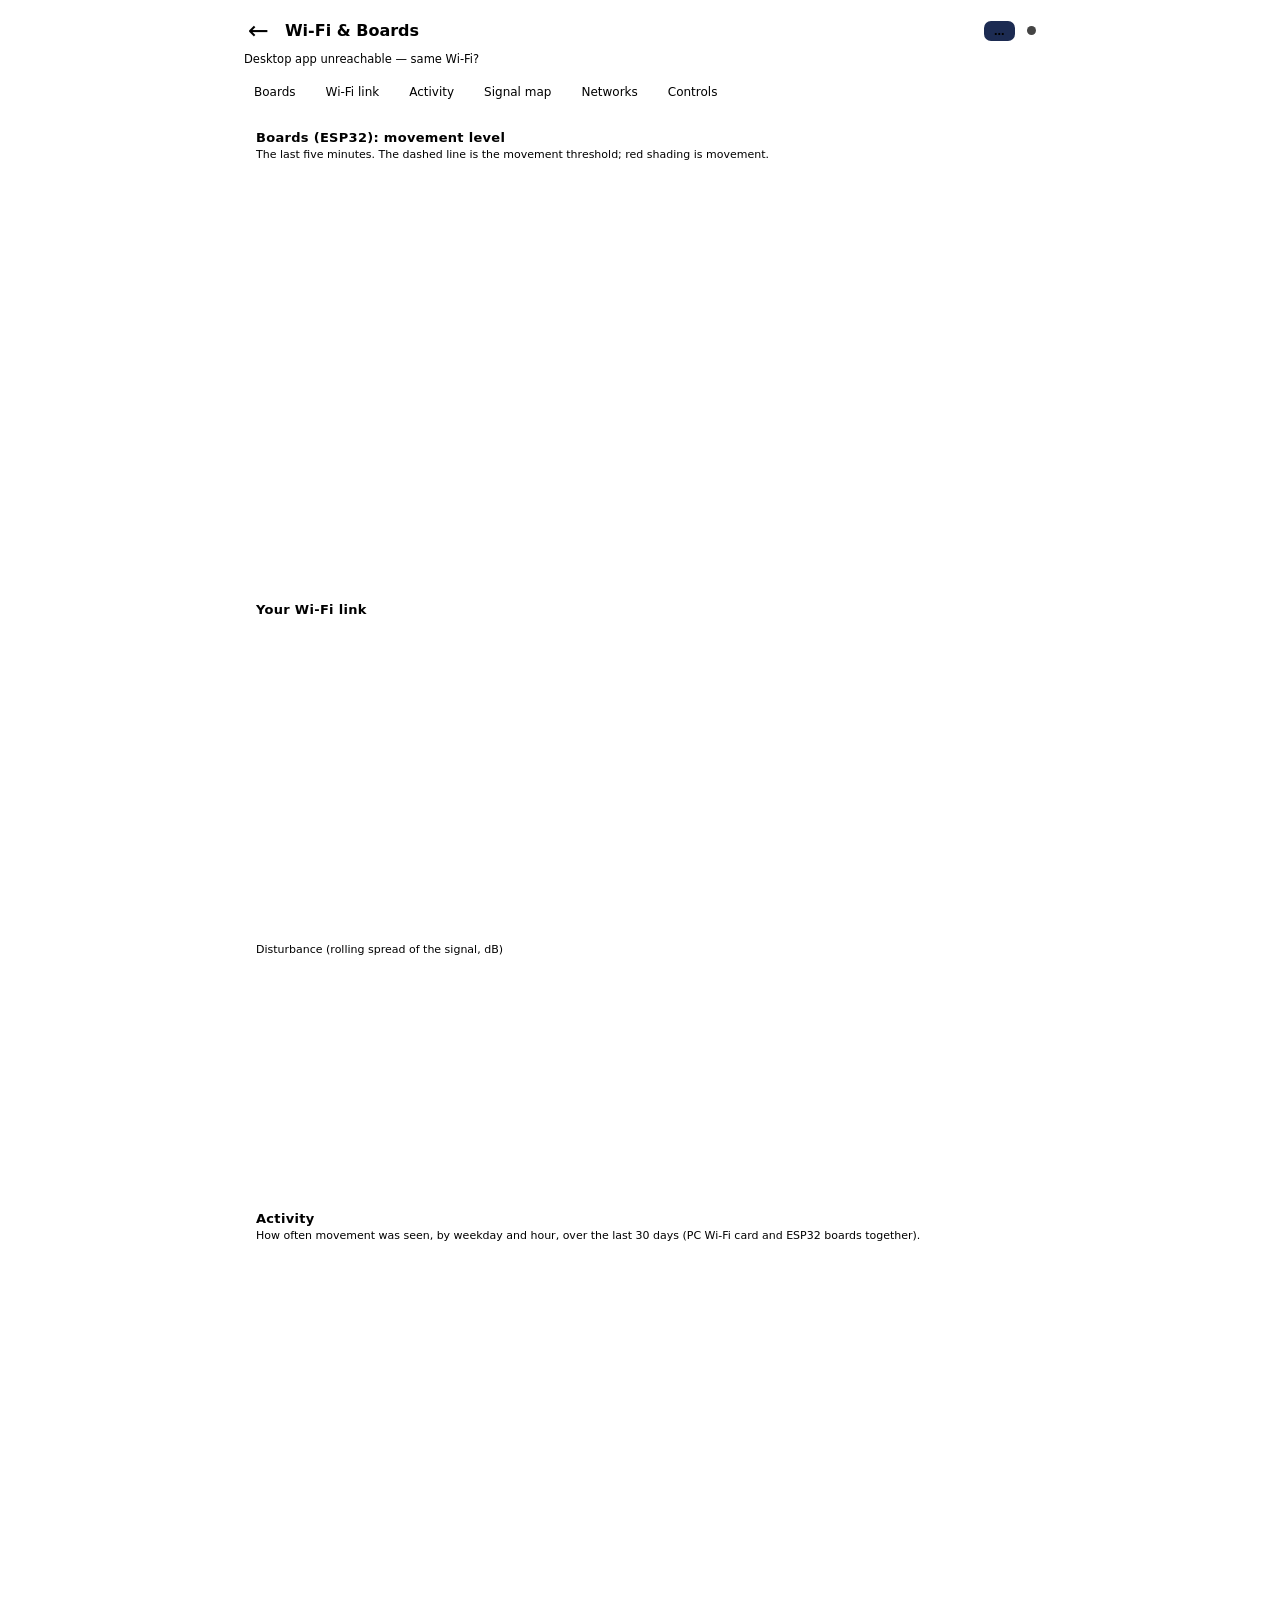
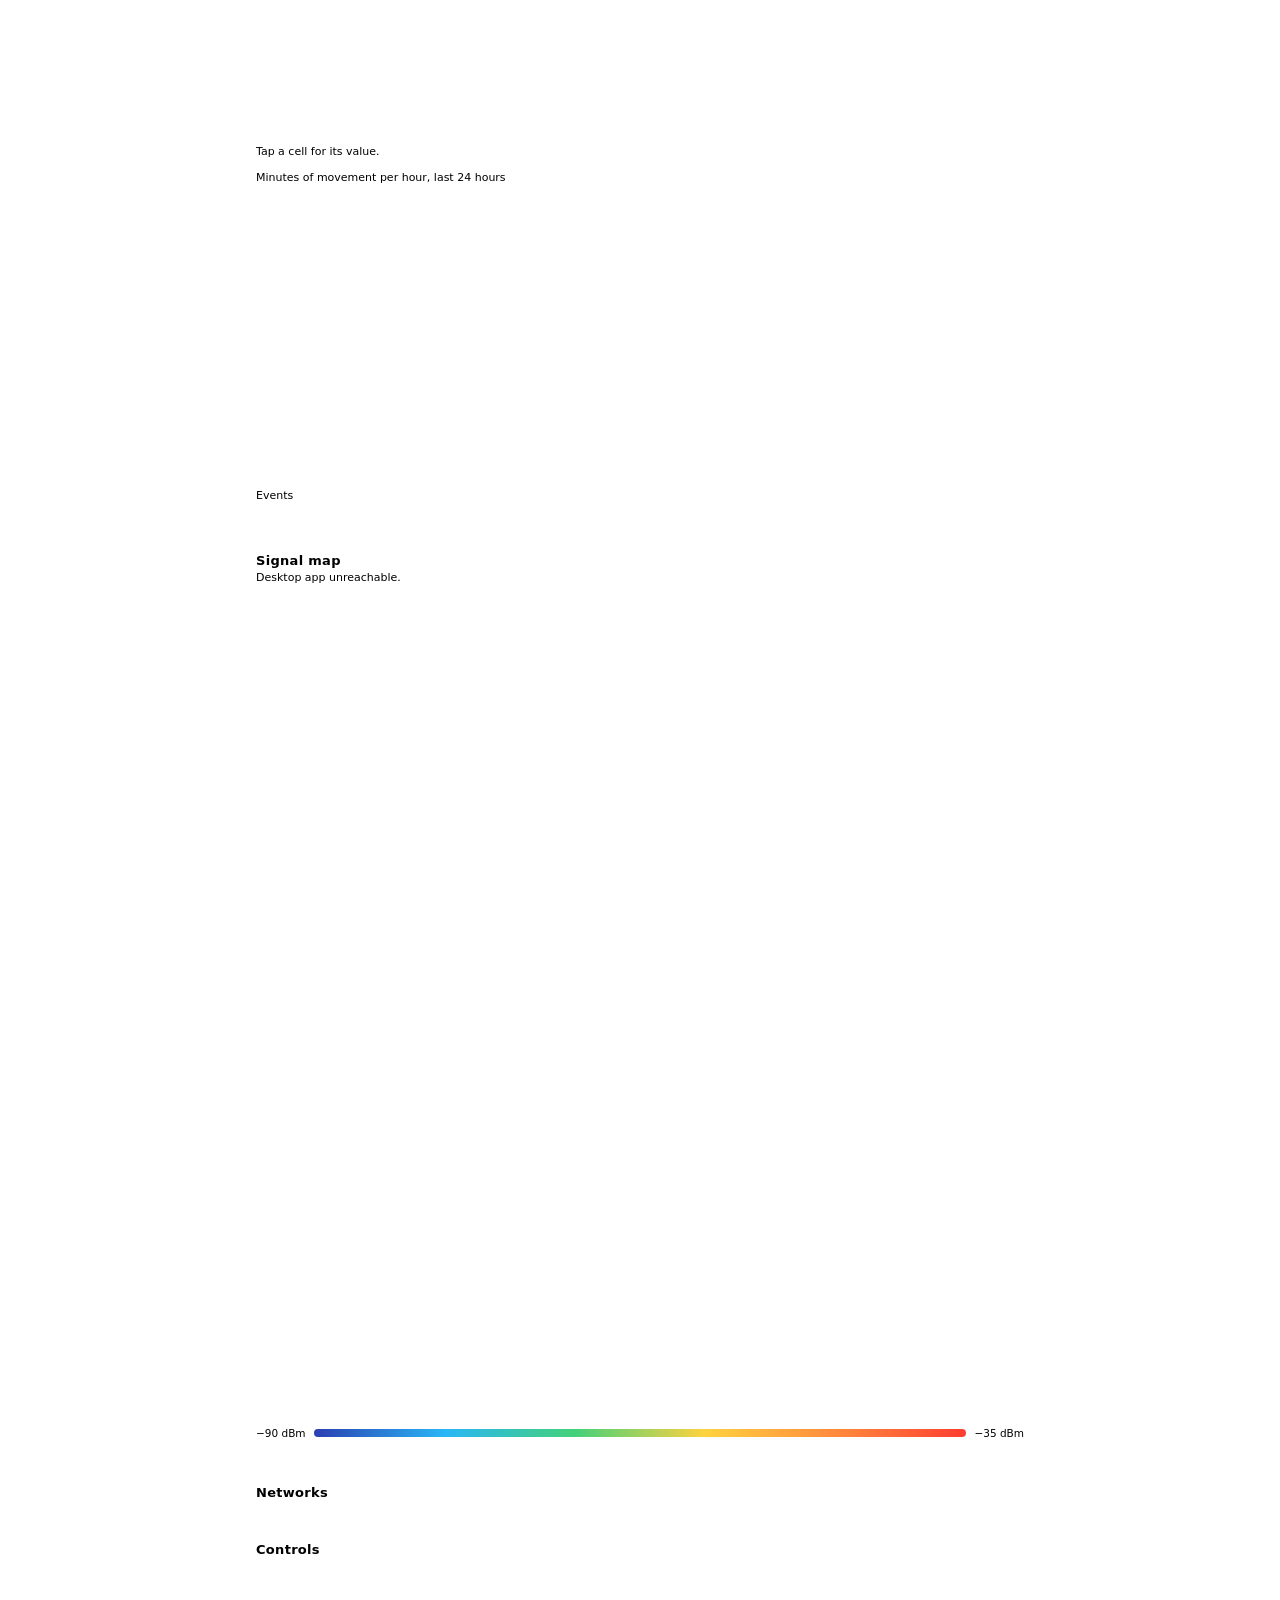
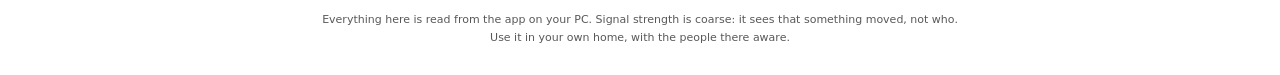
==== web/wifi.html @ 6b2ce536 "walking man" ====
<!DOCTYPE html>
<html lang="en">
<head>
<meta charset="utf-8">
<meta name="viewport" content="width=device-width, initial-scale=1, viewport-fit=cover, maximum-scale=1">
<title>Wi-Fi &amp; Boards</title>
<meta name="theme-color" content="@@BG@@">
<meta name="apple-mobile-web-app-capable" content="yes">
<meta name="apple-mobile-web-app-status-bar-style" content="black-translucent">
<link rel="apple-touch-icon" href="/icon-192.png">
<style>
 :root{--bg:@@BG@@;--panel:@@PANEL@@;--line:@@BORDER@@;--text:@@TEXT@@;--tick:@@TEXT2@@;--acc:#38b8f0;--red:#ff5c4d;--grn:#2fe07a;--amb:#ff9f43;}
 *{box-sizing:border-box;margin:0;padding:0;-webkit-tap-highlight-color:transparent;}
 body{background:var(--bg);color:var(--text);font-family:-apple-system,BlinkMacSystemFont,'Segoe UI',system-ui,sans-serif;
   padding:env(safe-area-inset-top) 12px calc(env(safe-area-inset-bottom) + 28px);min-height:100vh;max-width:820px;margin:0 auto;-webkit-font-smoothing:antialiased;}
 header{display:flex;align-items:center;gap:12px;padding:16px 2px 6px;}
 header a.back{color:var(--tick);text-decoration:none;font-size:25px;line-height:1;padding:2px 4px;}
 header h1{font-size:16px;font-weight:650;flex:1;}
 .chip{font-size:10.5px;font-weight:700;padding:4px 10px;border-radius:7px;letter-spacing:.5px;white-space:nowrap;background:#1c2b52;color:var(--tick);}
 .chip.moving{background:#7a1d12;color:#ffd5cf;}
 .chip.quiet{background:#12482b;color:#c8ffe0;}
 .dot{width:9px;height:9px;border-radius:50%;background:#444;transition:.3s;}
 .dot.live{background:#39ff14;box-shadow:0 0 8px #39ff14;}
 .sub{font-size:11.5px;color:var(--tick);padding:0 2px 10px;line-height:1.5;}
 nav.jump{display:flex;gap:6px;overflow-x:auto;padding:2px 0 12px;position:sticky;top:0;background:var(--bg);z-index:3;}
 nav.jump a{flex:0 0 auto;font-size:12px;color:var(--tick);text-decoration:none;border:1px solid var(--line);border-radius:16px;padding:5px 12px;}
 nav.jump a:active{background:var(--panel);color:var(--text);}
 .card{background:var(--panel);border:1px solid var(--line);border-radius:15px;padding:14px;margin-bottom:12px;scroll-margin-top:44px;}
 .card h2{font-size:13px;font-weight:650;letter-spacing:.3px;margin-bottom:2px;}
 .card .note{font-size:11px;color:var(--tick);line-height:1.5;margin:2px 0 8px;}
 canvas{display:block;width:100%;}
 .row{display:flex;gap:12px;align-items:stretch;}
 .grow{flex:1;min-width:0;}
 .man{flex:0 0 auto;width:84px;display:none;}
 .man.on{display:block;}
 .man canvas{width:84px;height:128px;border:1px solid #24507f;border-radius:4px;background:#0c1d33;}
 .stats{display:flex;gap:14px;flex-wrap:wrap;font-size:11px;color:var(--tick);margin-top:6px;font-variant-numeric:tabular-nums;}
 .stats b{color:var(--text);font-weight:650;}
 .tabs{display:flex;gap:6px;flex-wrap:wrap;margin:6px 0 8px;}
 .tabs button{font:inherit;font-size:12px;border:1px solid var(--line);background:transparent;color:var(--tick);border-radius:14px;padding:5px 12px;}
 .tabs button.on{background:var(--acc);color:#04121f;border-color:var(--acc);font-weight:650;}
 .ev{font-family:'SF Mono',ui-monospace,Consolas,monospace;font-size:11px;line-height:1.55;max-height:230px;overflow:auto;}
 .ev div{display:flex;gap:8px;padding:2px 0;border-bottom:1px solid var(--line);}
 .ev .t{color:var(--tick);flex:0 0 auto;}
 .ev .k{flex:0 0 auto;font-weight:700;}
 .k.MOVEMENT{color:var(--red);} .k.NEWAP,.k.NEW{color:var(--amb);} .k.ROGUE{color:#ff5c8a;} .k.ROAM{color:var(--acc);} .k.ESP32{color:var(--acc);}
 .ap{display:flex;align-items:center;gap:10px;padding:7px 0;border-bottom:1px solid var(--line);font-size:12px;}
 .ap:last-child{border-bottom:0;}
 .ap .nm{flex:1;min-width:0;overflow:hidden;text-overflow:ellipsis;white-space:nowrap;}
 .ap .nm small{display:block;color:var(--tick);font-size:10.5px;}
 .ap .bar{flex:0 0 54px;height:6px;border-radius:3px;background:var(--line);overflow:hidden;}
 .ap .bar i{display:block;height:100%;}
 .ap .db{flex:0 0 46px;text-align:right;font-variant-numeric:tabular-nums;}
 .tag{font-size:9.5px;font-weight:700;padding:1px 6px;border-radius:6px;margin-left:5px;}
 .tag.d{background:#4a2a08;color:var(--amb);} .tag.n{background:#4a1230;color:#ff8fbf;}
 .health{display:flex;align-items:center;gap:14px;margin:6px 0 8px;}
 .health .g{font-size:34px;font-weight:700;line-height:1;}
 .find{font-size:12px;line-height:1.5;padding:6px 10px;border-left:3px solid var(--acc);background:rgba(56,184,240,.07);margin:6px 0;border-radius:0 6px 6px 0;}
 .find.high{border-color:var(--red);} .find.warn{border-color:var(--amb);}
 .sw{display:flex;align-items:center;gap:12px;padding:10px 0;border-bottom:1px solid var(--line);}
 .sw:last-of-type{border-bottom:0;}
 .sw .tx{flex:1;font-size:13px;line-height:1.4;} .sw .tx small{display:block;color:var(--tick);font-size:11px;}
 .sw button{flex:0 0 auto;width:50px;height:28px;border-radius:14px;border:0;background:#2a3550;position:relative;transition:.2s;}
 .sw button::after{content:'';position:absolute;top:3px;left:3px;width:22px;height:22px;border-radius:50%;background:#c9d4ea;transition:.2s;}
 .sw button.on{background:var(--grn);} .sw button.on::after{left:25px;background:#fff;}
 .sw button:disabled{opacity:.4;}
 .msg{font-size:12px;margin-top:8px;min-height:16px;color:var(--amb);}
 .empty{color:var(--tick);text-align:center;padding:26px 14px;font-size:13px;line-height:1.7;}
 .legend{display:flex;align-items:center;gap:8px;font-size:10.5px;color:var(--tick);margin-top:6px;}
 .legend i{flex:1;height:8px;border-radius:4px;background:linear-gradient(90deg,#2a3fb0,#29b6f6,#43d17a,#ffd23f,#ff8a3d,#ff3d2e);}
 footer{text-align:center;color:var(--tick);font-size:11px;margin-top:16px;opacity:.65;line-height:1.6;}
</style>
</head>
<body>
<header><a class="back" href="/">&#8592;</a><h1>Wi-Fi &amp; Boards</h1><span class="chip" id="chip">&hellip;</span><div class="dot" id="dot"></div></header>
<div class="sub" id="sub">Loading&hellip;</div>
<nav class="jump"><a href="#boards">Boards</a><a href="#link">Wi-Fi link</a><a href="#activity">Activity</a><a href="#map">Signal map</a><a href="#nets">Networks</a><a href="#ctl">Controls</a></nav>

<div class="card" id="boards">
 <h2>Boards (ESP32): movement level</h2>
 <div class="note">The last five minutes. The dashed line is the movement threshold; red shading is movement.</div>
 <div class="row"><div class="grow"><canvas id="cBoards" height="150"></canvas>
  <div class="stats" id="bStats"></div></div>
  <div class="man" id="man"><canvas id="cMan" width="84" height="128"></canvas></div></div>
</div>

<div class="card" id="link">
 <h2>Your Wi-Fi link</h2>
 <div class="note" id="linkNote"></div>
 <canvas id="cLink" height="120"></canvas>
 <div class="note" style="margin-top:10px">Disturbance (rolling spread of the signal, dB)</div>
 <canvas id="cDist" height="80"></canvas>
</div>

<div class="card" id="activity">
 <h2>Activity</h2>
 <div class="note">How often movement was seen, by weekday and hour, over the last 30 days (PC Wi-Fi card and ESP32 boards together).</div>
 <canvas id="cHeat" height="190"></canvas>
 <div class="stats" id="heatTip">Tap a cell for its value.</div>
 <div class="note hh" style="margin-top:12px">Minutes of movement per hour, last 24 hours</div>
 <canvas id="cBars" height="110"></canvas>
 <div class="note" style="margin-top:12px">Events</div>
 <div class="ev" id="events"></div>
</div>

<div class="card" id="map">
 <h2>Signal map</h2>
 <div class="note" id="mapNote">From your walk-around survey on the PC.</div>
 <div class="tabs" id="floors"></div>
 <canvas id="cMap" height="320"></canvas>
 <div class="legend"><span>&minus;90 dBm</span><i></i><span>&minus;35 dBm</span></div>
 <div class="stats" id="mapStats"></div>
</div>

<div class="card" id="nets">
 <h2>Networks</h2>
 <div id="health"></div>
 <div id="finds"></div>
 <div id="aps"></div>
</div>

<div class="card" id="ctl">
 <h2>Controls</h2>
 <div class="note" id="ctlNote"></div>
 <div id="sws"></div>
 <div class="msg" id="ctlMsg"></div>
</div>
<footer>Everything here is read from the app on your PC. Signal strength is coarse: it sees that something moved, not who.<br>Use it in your own home, with the people there aware.</footer>

<script>
var $=function(i){return document.getElementById(i);};
function esc(s){return String(s==null?'':s).replace(/&/g,'&amp;').replace(/</g,'&lt;').replace(/>/g,'&gt;');}
var DPR=Math.min(3,window.devicePixelRatio||1);
var st={live:null,man:false,phase:0,first:true};

/* ---------- the walking man: the same body model as the app's desktop version ---------- */
function cloud(phase,w,h){
  var PI=Math.PI,sin=Math.sin,cos=Math.cos;
  var sp=Math.max(0.012,Math.min(0.030,2.3/(h*0.93))),dens=0.030/sp,pts=[];
  function lerp(a,b,t){return a+(b-a)*t;}
  function ring(cx,cy,cz,n1x,n1y,r1,r2,near,off){
    var circ=2*PI*Math.max(r1,r2)*0.8+1e-6,n=Math.max(5,Math.floor(circ/sp));
    for(var k=0;k<n;k++){var th=2*PI*(k+off)/n,c=cos(th),s=sin(th);
      pts.push([cx+r1*c*n1x,cy+r1*c*n1y,cz+r2*s,Math.abs(c),near]);}
  }
  function tube(p0,p1,ra,rb,rzk,z,near){
    var dx=p1[0]-p0[0],dy=p1[1]-p0[1],L=Math.sqrt(dx*dx+dy*dy);if(L<1e-6)return;
    var n1x=dy/L,n1y=-dx/L,m=Math.max(2,Math.floor(L/sp)+1);
    for(var i=0;i<=m;i++){var t=i/m,r=lerp(ra,rb,t);
      ring(lerp(p0[0],p1[0],t),lerp(p0[1],p1[1],t),z,n1x,n1y,r,r*rzk,near,(i%2)*0.5);}
  }
  var hipx=0.0,hipy=0.50;
  function leg(p){
    var a=0.46*sin(p),kf=0.15+0.95*Math.max(0,-sin(p-0.9))*(0.6+0.4*cos(p));
    var k=[hipx+0.245*sin(a),hipy+0.245*cos(a)],b=a-kf;
    var an=[k[0]+0.235*sin(b),k[1]+0.235*cos(b)],tilt=-(0.35*sin(p+0.5));
    var heel=[an[0]-0.02,an[1]+0.01],toe=[an[0]+0.095*cos(tilt),an[1]+0.012-0.095*sin(tilt)];
    return [[hipx,hipy],k,an,heel,toe];
  }
  var parts=[[leg(phase),0.045,1.0],[leg(phase+PI),-0.045,0.0]];
  var low=-1e9;parts.forEach(function(q){low=Math.max(low,q[0][3][1],q[0][4][1]);});
  var lift=0.985-low,torTop=[0.012,0.185+lift],hip=[hipx,hipy+lift];
  var nt=Math.floor(14*dens),i,t;
  for(i=0;i<=nt;i++){t=i/nt;var cy=lerp(torTop[1],hip[1],t),cx=lerp(torTop[0],hip[0],t)+0.012*sin(t*PI);
    var rx=0.050+0.020*Math.exp(-Math.pow((t-0.18)/0.22,2))+0.016*Math.exp(-Math.pow((t-0.95)/0.20,2));
    var rz=0.108-0.030*t+0.010*Math.exp(-Math.pow((t-0.97)/0.15,2));
    ring(cx,cy,0.0,1.0,0.0,rx,rz,0.5,(i%2)*0.5);}
  tube([0.014,torTop[1]+0.005],[0.022,torTop[1]-0.045],0.026,0.024,1.0,0.0,0.5);
  var hc=[0.034,torTop[1]-0.115],nh=Math.floor(10*dens);
  for(i=0;i<=nh;i++){t=-1+2*i/nh;var cy2=hc[1]+t*0.060,rr=0.047*Math.sqrt(Math.max(0,1-t*t))+0.004;
    ring(hc[0]+0.004*t,cy2,0.0,1.0,0.0,rr*1.02,rr*0.95,0.5,(i%2)*0.5);}
  parts.forEach(function(q){var L=q[0],z=q[1],near=q[2];
    var h0=[L[0][0],L[0][1]+lift],k=[L[1][0],L[1][1]+lift],an=[L[2][0],L[2][1]+lift],
        heel=[L[3][0],L[3][1]+lift],toe=[L[4][0],L[4][1]+lift];
    tube(h0,k,0.060,0.042,1.0,z,near);tube(k,an,0.040,0.028,1.0,z,near);tube(heel,toe,0.022,0.018,1.2,z,near);});
  var shd=[0.006,torTop[1]+0.030];
  [[phase+PI,0.125,1.0],[phase,-0.125,0.0]].forEach(function(q){var p=q[0],z=q[1],near=q[2];
    var a=0.58*sin(p),el=[shd[0]+0.165*sin(a),shd[1]+0.165*cos(a)],b=a+0.35+0.35*Math.max(0,sin(p)),
        hd=[el[0]+0.150*sin(b),el[1]+0.150*cos(b)];
    tube(shd,el,0.034,0.026,1.0,z,near);tube(el,hd,0.026,0.018,1.0,z,near);
    ring(hd[0]+0.018*sin(b),hd[1]+0.018*cos(b),z,1.0,0.0,0.020,0.016,near,0);});
  var scale=h*0.93,ox=w*0.57,oy=h*0.03,out=[];
  pts.forEach(function(q){var sd=q[2]>0.02?0.10:(q[2]<-0.02?-0.08:0.0);
    var br=Math.max(0.10,Math.min(1.0,0.20+0.78*Math.pow(q[3],2.4)+sd+(q[4]>=1.0?0.08:(q[4]<=0.0?-0.05:0.0))));
    out.push([ox+q[0]*scale,oy+q[1]*scale,br]);});
  return out;
}
var RAMP=[[0,[12,29,51]],[0.18,[20,52,96]],[0.45,[40,112,190]],[0.72,[120,190,240]],[1,[255,255,255]]];
function ramp(v){v=Math.max(0,Math.min(1,v));for(var i=1;i<RAMP.length;i++){if(v<=RAMP[i][0]){var a=RAMP[i-1],b=RAMP[i],t=(v-a[0])/(b[0]-a[0]);
  return 'rgb('+Math.round(a[1][0]+(b[1][0]-a[1][0])*t)+','+Math.round(a[1][1]+(b[1][1]-a[1][1])*t)+','+Math.round(a[1][2]+(b[1][2]-a[1][2])*t)+')';}}return 'rgb(255,255,255)';}
var manCv=null,manCtx=null,glow=null;
function drawMan(){
  var W=84,H=128;
  if(!manCv){manCv=$('cMan');manCv.width=W*DPR;manCv.height=H*DPR;manCtx=manCv.getContext('2d');
    glow=document.createElement('canvas');glow.width=Math.ceil(W*DPR/3);glow.height=Math.ceil(H*DPR/3);}
  var c=manCtx,pts=cloud(st.phase,W,H);
  c.setTransform(1,0,0,1,0,0);c.globalCompositeOperation='source-over';c.fillStyle='rgb(12,29,51)';c.fillRect(0,0,manCv.width,manCv.height);
  var d=Math.max(1.5,1.35*DPR);
  for(var i=0;i<pts.length;i++){var p=pts[i];c.fillStyle=ramp(p[2]*1.05);c.fillRect(p[0]*DPR-d/2,p[1]*DPR-d/2,d,d);}
  var g=glow.getContext('2d');g.setTransform(1,0,0,1,0,0);g.clearRect(0,0,glow.width,glow.height);g.drawImage(manCv,0,0,glow.width,glow.height);
  c.globalCompositeOperation='lighter';c.globalAlpha=0.55;c.imageSmoothingEnabled=true;c.drawImage(glow,0,0,manCv.width,manCv.height);c.globalAlpha=1;c.globalCompositeOperation='source-over';
}
var lastT=0;
function loop(ts){
  if(st.man){if(ts-lastT>=70){lastT=ts;st.phase=(st.phase+0.42)%(2*Math.PI);drawMan();}}
  requestAnimationFrame(loop);
}
requestAnimationFrame(loop);

/* ---------- charts ---------- */
function prep(cv){var w=cv.clientWidth||300,h=parseInt(cv.getAttribute('data-h')||cv.getAttribute('height'),10)||120;cv.setAttribute('data-h',h);cv.style.height=h+'px';cv.width=Math.round(w*DPR);cv.height=Math.round(h*DPR);
  var c=cv.getContext('2d');c.setTransform(DPR,0,0,DPR,0,0);return {c:c,w:w,h:h};}
function css(n){return getComputedStyle(document.documentElement).getPropertyValue(n).trim();}
function lineChart(cv,o){
  var P=prep(cv),c=P.c,w=P.w,h=P.h,L=34,R=6,T=6,B=18,pw=w-L-R,ph=h-T-B;
  var xmin=o.xmin,xmax=o.xmax,ymin=o.ymin,ymax=o.ymax;
  function X(x){return L+(x-xmin)/(xmax-xmin)*pw;} function Y(y){return T+(1-(y-ymin)/(ymax-ymin))*ph;}
  c.fillStyle='rgba(255,255,255,0.025)';c.fillRect(L,T,pw,ph);
  c.strokeStyle='rgba(255,255,255,0.07)';c.lineWidth=1;c.fillStyle=css('--tick');c.font='10px system-ui,sans-serif';c.textAlign='right';
  for(var k=0;k<=3;k++){var yy=ymin+(ymax-ymin)*k/3,py=Y(yy);c.beginPath();c.moveTo(L,py);c.lineTo(L+pw,py);c.stroke();c.fillText(o.yfmt?o.yfmt(yy):yy.toFixed(0),L-4,py+3);}
  c.textAlign='center';
  for(var m=0;m<=4;m++){var xx=xmin+(xmax-xmin)*m/4;c.fillText(xx===0?'now':(Math.round(xx)+'s'),X(xx),h-5);}
  (o.spans||[]).forEach(function(s){var a=Math.max(xmin,s[0]),b=Math.min(xmax,s[1]);if(b>a){c.fillStyle='rgba(255,61,46,0.20)';c.fillRect(X(a),T,Math.max(1,X(b)-X(a)),ph);}});
  (o.series||[]).forEach(function(se){
    if(!se.pts||se.pts.length<2)return;
    c.beginPath();se.pts.forEach(function(p,i){var px=X(p[0]),py=Y(Math.max(ymin,Math.min(ymax,p[1])));if(i)c.lineTo(px,py);else c.moveTo(px,py);});
    if(se.fill){var l=se.pts[se.pts.length-1],f=se.pts[0];c.lineTo(X(l[0]),T+ph);c.lineTo(X(f[0]),T+ph);c.closePath();c.fillStyle=se.fill;c.fill();
      c.beginPath();se.pts.forEach(function(p,i){var px=X(p[0]),py=Y(Math.max(ymin,Math.min(ymax,p[1])));if(i)c.lineTo(px,py);else c.moveTo(px,py);});}
    c.strokeStyle=se.color;c.lineWidth=se.width||1.4;c.lineJoin='round';c.stroke();});
  if(o.hline!=null&&o.hline>=ymin&&o.hline<=ymax){c.setLineDash([5,4]);c.strokeStyle='rgba(255,92,77,0.85)';c.lineWidth=1;c.beginPath();c.moveTo(L,Y(o.hline));c.lineTo(L+pw,Y(o.hline));c.stroke();c.setLineDash([]);
    c.fillStyle='#ff6b5a';c.textAlign='left';c.fillText('movement threshold',L+4,Y(o.hline)-3);}
  if(o.empty){c.fillStyle=css('--tick');c.textAlign='center';c.font='12px system-ui,sans-serif';c.fillText(o.empty,L+pw/2,T+ph/2);}
}

/* ---------- live ---------- */
function renderLive(d){
  var chip=$('chip');chip.textContent=d.chip||'';chip.className='chip '+(d.tone||'');
  var lk=d.link;
  if(lk)$('sub').textContent=(lk.ssid||'(hidden)')+'  ·  '+Number(lk.dbm).toFixed(1)+' dBm ('+lk.pct+'%)  ·  ch '+(lk.channel||'?')+' '+(lk.band||'');
  else if(d.csi&&d.csi.live)$('sub').textContent='This PC has no Wi-Fi link, but the ESP32 boards are being watched.';
  else $('sub').textContent=(d.errors&&d.errors.length)?d.errors.join(' | ').slice(0,300):(d.running?'No Wi-Fi link on this PC.':'The Wi-Fi watcher is not running on the PC.');
  var ch=d.csi_hist||[],ths=ch.filter(function(p){return p[2]!=null;}),th=ths.length?ths[ths.length-1][2]:null,mx=0;
  ch.forEach(function(p){mx=Math.max(mx,p[1]);});
  var top=Math.max(mx*1.2,th!=null?th*1.3:0,0.001);
  var spans=[];var s0=null;ch.forEach(function(p){if(p[3]&&s0===null)s0=p[0];else if(!p[3]&&s0!==null){spans.push([s0,p[0]]);s0=null;}});if(s0!==null)spans.push([s0,0]);
  lineChart($('cBoards'),{xmin:-300,xmax:0,ymin:0,ymax:top,spans:spans,hline:th,yfmt:function(v){return v.toFixed(2);},
    series:[{pts:ch.map(function(p){return [p[0],p[1]];}),color:'#7fd4ff',fill:'rgba(56,184,240,0.18)'}],
    empty:ch.length<2?(d.csi&&d.csi.wanted?'waiting for the boards…':'no boards connected — pick one in the CSI tab on the PC'):''});
  var cs=d.csi||{};
  $('bStats').innerHTML='<span><b>'+(cs.live?Math.round(cs.rate||0):0)+'</b> packets/s</span>'+(cs.rssi!=null?'<span>RSSI <b>'+Math.round(cs.rssi)+'</b> dBm</span>':'')
    +'<span>'+esc(cs.status||'')+'</span>';
  st.man=!!(cs.moving);$('man').classList.toggle('on',st.man);
  $('linkNote').textContent=lk?'Real signal in dBm, last five minutes.':'No Wi-Fi link on this PC right now.';
  var lh=d.link_hist||[],lo=-90,hi=-30;lh.forEach(function(p){lo=Math.min(lo,p[1]-4);hi=Math.max(hi,p[1]+4);});
  lineChart($('cLink'),{xmin:-300,xmax:0,ymin:lo,ymax:hi,spans:d.moves,series:[{pts:lh,color:'#e8f6ff',fill:'rgba(56,184,240,0.12)'}],
    empty:lh.length<2?'no signal samples':''});
  var sd=d.stds||[],sm=2;sd.forEach(function(p){sm=Math.max(sm,p[1]*1.2);});if(d.thr)sm=Math.max(sm,d.thr*1.3);
  lineChart($('cDist'),{xmin:-300,xmax:0,ymin:0,ymax:sm,spans:d.moves,hline:d.thr,yfmt:function(v){return v.toFixed(1);},
    series:[{pts:sd,color:'#ffb84d',fill:'rgba(255,154,30,0.22)'}],empty:sd.length<2?'learning the quiet level…':''});
  renderNets(d);renderCtl(d);
}

/* ---------- networks ---------- */
function renderNets(d){
  var hh='';
  if(d.health){var g=d.health.grade||'';var col=d.health.score>=80?'#2fe07a':d.health.score>=60?'#ffd23f':'#ff5c4d';
    hh='<div class="health"><div class="g" style="color:'+col+'">'+esc(g)+'</div><div><b>'+Math.round(d.health.score)+'</b> / 100 Wi-Fi health<div class="note">'
      +(d.health.factors||[]).map(function(f){return esc(f[0])+' '+Math.round(f[1])+'/'+Math.round(f[2]);}).join(' · ')+'</div></div></div>';}
  $('health').innerHTML=hh;
  var fh='';(d.findings||[]).forEach(function(f){fh+='<div class="find '+esc(f.sev)+'">'+esc(f.text)+'</div>';});
  (d.advice||[]).forEach(function(a){fh+='<div class="find">'+esc(typeof a==='string'?a:(a.text||JSON.stringify(a)))+'</div>';});
  $('finds').innerHTML=fh;
  var ah='';(d.aps||[]).forEach(function(a){
    var pct=Math.max(0,Math.min(100,(a.dbm+100)*2)),col=a.dbm>=-60?'#2fe07a':a.dbm>=-72?'#ffd23f':'#ff8a3d';
    ah+='<div class="ap"><div class="nm">'+esc(a.ssid)+(a.disturbed?'<span class="tag d">DISTURBED</span>':'')+(a.new?'<span class="tag n">NEW</span>':'')
      +'<small>ch '+esc(a.channel==null?'?':a.channel)+' · '+esc(a.band)+(a.maker?' · '+esc(a.maker):'')+(a.auth?' · '+esc(a.auth):'')+'</small></div>'
      +'<div class="bar"><i style="width:'+pct+'%;background:'+col+'"></i></div><div class="db">'+Math.round(a.dbm)+'</div></div>';});
  $('aps').innerHTML=ah||'<div class="empty">No access points listed yet.</div>';
}

/* ---------- controls ---------- */
var SW=[['away','Away mode','Alert me when the boards or the Wi-Fi see movement while I am not at the PC.'],
        ['auto_away_min','Away when the PC is idle 10 minutes','Switches away mode on by itself.'],
        ['background','Keep watching when the Wi-Fi window is closed','The watcher runs in the app in the background.'],
        ['csi_bg','Keep watching with the ESP32 boards','Movement near the boards counts for alerts and the history. Needs a receiver chosen in the CSI tab on the PC.']];
var lastCtl='';
function renderCtl(d){
  var p=d.prefs||{};
  var key=JSON.stringify([p,d.can_disarm,d.local,d.away,d.at_pc]);if(key===lastCtl)return;lastCtl=key;
  $('ctlNote').textContent=(d.away?'Away mode is counting right now. ':(p.away?'Away mode is on, but you are at the PC, so it is not counting. ':''))
    +(d.can_disarm?'':'From this device you can switch things on, but not off (the dashboard has no login, so only the PC can).');
  var h='';SW.forEach(function(s){var on=!!(s[0]==='auto_away_min'?(p[s[0]]>0):p[s[0]]);
    var dis=(!d.can_disarm&&on);
    h+='<div class="sw"><div class="tx">'+esc(s[1])+'<small>'+esc(s[2])+'</small></div><button class="'+(on?'on':'')+'" data-k="'+s[0]+'" '+(dis?'disabled':'')+' aria-label="'+esc(s[1])+'"></button></div>';});
  if(d.local){var wc=!!p.web_control;h+='<div class="sw"><div class="tx">Allow switching off from other devices<small>Off by default. Anyone on your Wi-Fi who opens this page could then silence the alarm. Only the PC can change this.</small></div><button class="'+(wc?'on':'')+'" data-k="web_control" aria-label="Allow switching off from other devices"></button></div>';}
  $('sws').innerHTML=h;
}
$('sws').addEventListener('click',function(e){
  var b=e.target.closest('button');if(!b||b.disabled)return;var k=b.getAttribute('data-k'),v=!b.classList.contains('on');
  b.disabled=true;$('ctlMsg').textContent='';
  fetch('/api/wifi/set',{method:'POST',headers:{'Content-Type':'application/json'},body:JSON.stringify({key:k,value:v})})
   .then(function(r){return r.json();}).then(function(j){$('ctlMsg').textContent=j.ok?'':(j.error||'Could not change that.');lastCtl='';refresh();})
   .catch(function(){$('ctlMsg').textContent='Desktop app unreachable.';b.disabled=false;});
});

/* ---------- activity ---------- */
var heatData=null;
function heatCol(v){if(v==null)return 'rgba(255,255,255,0.04)';var t=Math.max(0,Math.min(1,v/Math.max(20,heatData.max)));
  var S=[[0,[20,40,90]],[0.35,[40,120,200]],[0.65,[255,210,63]],[1,[255,61,46]]];
  for(var i=1;i<S.length;i++){if(t<=S[i][0]){var a=S[i-1],b=S[i],u=(t-a[0])/(b[0]-a[0]);return 'rgb('+Math.round(a[1][0]+(b[1][0]-a[1][0])*u)+','+Math.round(a[1][1]+(b[1][1]-a[1][1])*u)+','+Math.round(a[1][2]+(b[1][2]-a[1][2])*u)+')';}}return 'rgb(255,61,46)';}
function renderActivity(a){
  var hide=!a.ok;['cHeat','cBars','heatTip'].forEach(function(i){$(i).style.display=hide?'none':'';});
  document.querySelectorAll('#activity .hh').forEach(function(e){e.style.display=hide?'none':'';});
  if(!a.ok){$('events').innerHTML='<div class="empty">'+esc(a.error||'No history')+'</div>';return;}
  var mx=0;a.grid.forEach(function(r){r.forEach(function(v){if(v!=null)mx=Math.max(mx,v);});});heatData={a:a,max:mx};
  var P=prep($('cHeat')),c=P.c,w=P.w,h=P.h,L=30,T=4,B=16,cw=(w-L-4)/24,ch=(h-T-B)/7;
  heatData.geo={L:L,T:T,cw:cw,ch:ch};
  var any=false;
  for(var d=0;d<7;d++){c.fillStyle=css('--tick');c.font='10px system-ui,sans-serif';c.textAlign='right';c.fillText(a.days[d],L-4,T+d*ch+ch/2+3);
    for(var hr=0;hr<24;hr++){var v=a.grid[d][hr];if(v!=null)any=true;c.fillStyle=heatCol(v);c.fillRect(L+hr*cw+0.5,T+d*ch+0.5,cw-1,ch-1);}}
  c.fillStyle=css('--tick');c.textAlign='center';for(var q=0;q<24;q+=3)c.fillText(('0'+q).slice(-2),L+q*cw+cw/2,h-3);
  if(!any){c.fillStyle=css('--text');c.font='12px system-ui,sans-serif';c.fillText('No history yet — it fills in while the app runs',L+(w-L)/2,T+(h-T-B)/2);}
  var P2=prep($('cBars')),c2=P2.c,w2=P2.w,h2=P2.h,bw=(w2-30)/24,mm=2;a.last24.forEach(function(x){mm=Math.max(mm,x.minutes*1.2);});
  a.last24.forEach(function(x,i){var bh=x.n?Math.max(1,x.minutes/mm*(h2-22)):2;c2.fillStyle=x.n?heatCol(x.minutes/mm*Math.max(20,mx)):'rgba(255,255,255,0.10)';
    c2.fillRect(28+i*bw+1,h2-16-bh,bw-2,bh);});
  c2.fillStyle=css('--tick');c2.font='10px system-ui,sans-serif';c2.textAlign='center';a.last24.forEach(function(x,i){if(i%4===0)c2.fillText(x.hour,28+i*bw+bw/2,h2-3);});
  c2.textAlign='right';c2.fillText(Math.round(mm)+'m',24,10);
  $('events').innerHTML=(a.events||[]).map(function(e){return '<div><span class="t">'+esc(e.when.slice(5))+'</span><span class="k '+esc(e.kind.replace(' ',''))+'">'+esc(e.kind)+'</span><span>'+esc(e.detail)+'</span></div>';}).join('')||'<div class="empty">No events yet.</div>';
}
$('cHeat').addEventListener('click',function(e){if(!heatData)return;var r=this.getBoundingClientRect(),g=heatData.geo,x=e.clientX-r.left,y=e.clientY-r.top;
  var hr=Math.floor((x-g.L)/g.cw),d=Math.floor((y-g.T)/g.ch);if(hr<0||hr>23||d<0||d>6)return;var v=heatData.a.grid[d][hr];
  $('heatTip').innerHTML='<span><b>'+heatData.a.days[d]+' '+('0'+hr).slice(-2)+':00</b></span><span>'+(v==null?'nothing recorded':'movement <b>'+v.toFixed(1)+'%</b> of the time')+'</span><span>'+(heatData.a.counts[d][hr]||0)+' min recorded</span>';});

/* ---------- signal map ---------- */
var MAPST={floor:null,data:null,img:null,imgFloor:null};
var MSTOPS=[[-90,[42,63,176]],[-75,[41,182,246]],[-62,[67,209,122]],[-52,[255,210,63]],[-44,[255,138,61]],[-35,[255,61,46]]];
function mcol(v){v=Math.max(-90,Math.min(-35,v));for(var i=1;i<MSTOPS.length;i++){if(v<=MSTOPS[i][0]){var a=MSTOPS[i-1],b=MSTOPS[i],t=(v-a[0])/(b[0]-a[0]);
  return [Math.round(a[1][0]+(b[1][0]-a[1][0])*t),Math.round(a[1][1]+(b[1][1]-a[1][1])*t),Math.round(a[1][2]+(b[1][2]-a[1][2])*t)];}}return [255,61,46];}
function loadMap(floor){
  fetch('/api/wifi/map'+(floor!=null?'?floor='+floor:''),{cache:'no-store'}).then(function(r){return r.json();}).then(function(m){
    MAPST.data=m;MAPST.floor=m.floor;
    if(m.ok&&m.image&&MAPST.imgFloor!==m.floor){MAPST.img=null;var im=new Image();im.onload=function(){MAPST.img=im;MAPST.imgFloor=m.floor;drawMap();};im.src='/api/wifi/plan?floor='+m.floor+'&t='+Date.now();}
    else drawMap();
  }).catch(function(){$('mapNote').textContent='Desktop app unreachable.';});
}
function drawMap(){
  var m=MAPST.data;if(!m)return;
  if(!m.ok){$('mapNote').textContent=m.error||'No survey yet.';return;}
  $('floors').innerHTML=m.floors.map(function(f){return '<button data-f="'+f.id+'" class="'+(f.id===m.floor?'on':'')+'">'+esc(f.name)+' ('+f.n+')</button>';}).join('');
  var cv=$('cMap'),w=cv.clientWidth||300,h=Math.round(w*m.h/m.w);h=Math.max(120,Math.min(h,900));cv.setAttribute('height',h);
  var P=prep(cv),c=P.c,sx=w/m.w,sy=h/m.h,paper=!!(m.image&&MAPST.img);
  c.fillStyle=paper?'#ffffff':'rgba(255,255,255,0.03)';c.fillRect(0,0,w,h);
  if(m.field){var f=m.field,oc=document.createElement('canvas');oc.width=f.nx;oc.height=f.ny;var ox=oc.getContext('2d'),id=ox.createImageData(f.nx,f.ny);
    for(var r=0;r<f.ny;r++){for(var q=0;q<f.nx;q++){var col=mcol(f.v[r][q]),cov=f.c[r][q],al=paper?cov*0.62:Math.pow(Math.min(1,cov*1.6),0.8),o=((f.ny-1-r)*f.nx+q)*4;
      id.data[o]=col[0];id.data[o+1]=col[1];id.data[o+2]=col[2];id.data[o+3]=Math.round(al*255);}}
    ox.putImageData(id,0,0);c.imageSmoothingEnabled=true;c.drawImage(oc,0,0,w,h);
    if(m.dead&&m.dead.mask){var dm=m.dead.mask,cw=w/f.nx,chh=h/f.ny;c.fillStyle='rgba(255,92,138,0.30)';
      for(var rr=0;rr<f.ny;rr++)for(var qq=0;qq<f.nx;qq++)if(dm[rr][qq])c.fillRect(qq*cw,(f.ny-1-rr)*chh,cw+0.5,chh+0.5);}}
  if(paper){c.globalCompositeOperation='multiply';c.drawImage(MAPST.img,0,0,w,h);c.globalCompositeOperation='source-over';}
  (m.samples||[]).forEach(function(s){var col=mcol(s.v);c.beginPath();c.arc(s.x*sx,h-s.y*sy,4,0,6.3);c.fillStyle='rgb('+col+')';c.fill();c.lineWidth=1.3;c.strokeStyle=paper?'#111':'#fff';c.stroke();});
  if(m.router){var rx=m.router[0]*sx,ry=h-m.router[1]*sy;c.beginPath();c.moveTo(rx,ry-8);c.lineTo(rx+7,ry+6);c.lineTo(rx-7,ry+6);c.closePath();c.fillStyle='#38b8f0';c.fill();c.strokeStyle='#fff';c.lineWidth=1.2;c.stroke();}
  if(m.dead&&m.dead.suggest){var gx=m.dead.suggest[0]*sx,gy=h-m.dead.suggest[1]*sy;c.fillStyle='#ffd23f';c.strokeStyle='#000';c.lineWidth=1;c.font='bold 16px system-ui';c.textAlign='center';c.strokeText('★',gx,gy+5);c.fillText('★',gx,gy+5);}
  $('mapNote').textContent=(m.samples.length?m.samples.length+' samples on this floor. ':'No samples on this floor yet — walk around with the PC and press "Sample here" in the Signal map tab. ')+(m.field?'':'(Needs three samples to draw the map.)');
  $('mapStats').innerHTML=(m.router?'<span>▲ router</span>':'')+(m.dead&&m.dead.regions.length?'<span>pink = weaker than −75 dBm ('+m.dead.regions.length+' area'+(m.dead.regions.length>1?'s':'')+')</span>':'')+(m.dead&&m.dead.suggest?'<span>★ a spot for an extra node</span>':'');
}
$('floors').addEventListener('click',function(e){var b=e.target.closest('button');if(b)loadMap(parseInt(b.getAttribute('data-f'),10));});

/* ---------- polling ---------- */
var busy=false;
function refresh(){
  if(busy)return;busy=true;
  fetch('/api/wifi/web'+(st.first?'?start=1':''),{cache:'no-store'}).then(function(r){return r.json();}).then(function(d){
    st.first=false;$('dot').classList.add('live');
    if(!d.ok){$('sub').textContent=d.error||'Unavailable';$('chip').textContent='UNAVAILABLE';return;}
    st.live=d;renderLive(d);
  }).catch(function(){$('sub').textContent='Desktop app unreachable — same Wi‑Fi?';$('dot').classList.remove('live');}).finally(function(){busy=false;});
}
function slow(){fetch('/api/wifi/activity',{cache:'no-store'}).then(function(r){return r.json();}).then(renderActivity).catch(function(){});loadMap(MAPST.floor);}
refresh();slow();setInterval(refresh,2000);setInterval(slow,60000);
window.addEventListener('resize',function(){if(st.live)renderLive(st.live);if(heatData)renderActivity(heatData.a);drawMap();});
document.addEventListener('visibilitychange',function(){if(!document.hidden){refresh();slow();}});
</script>
</body>
</html>
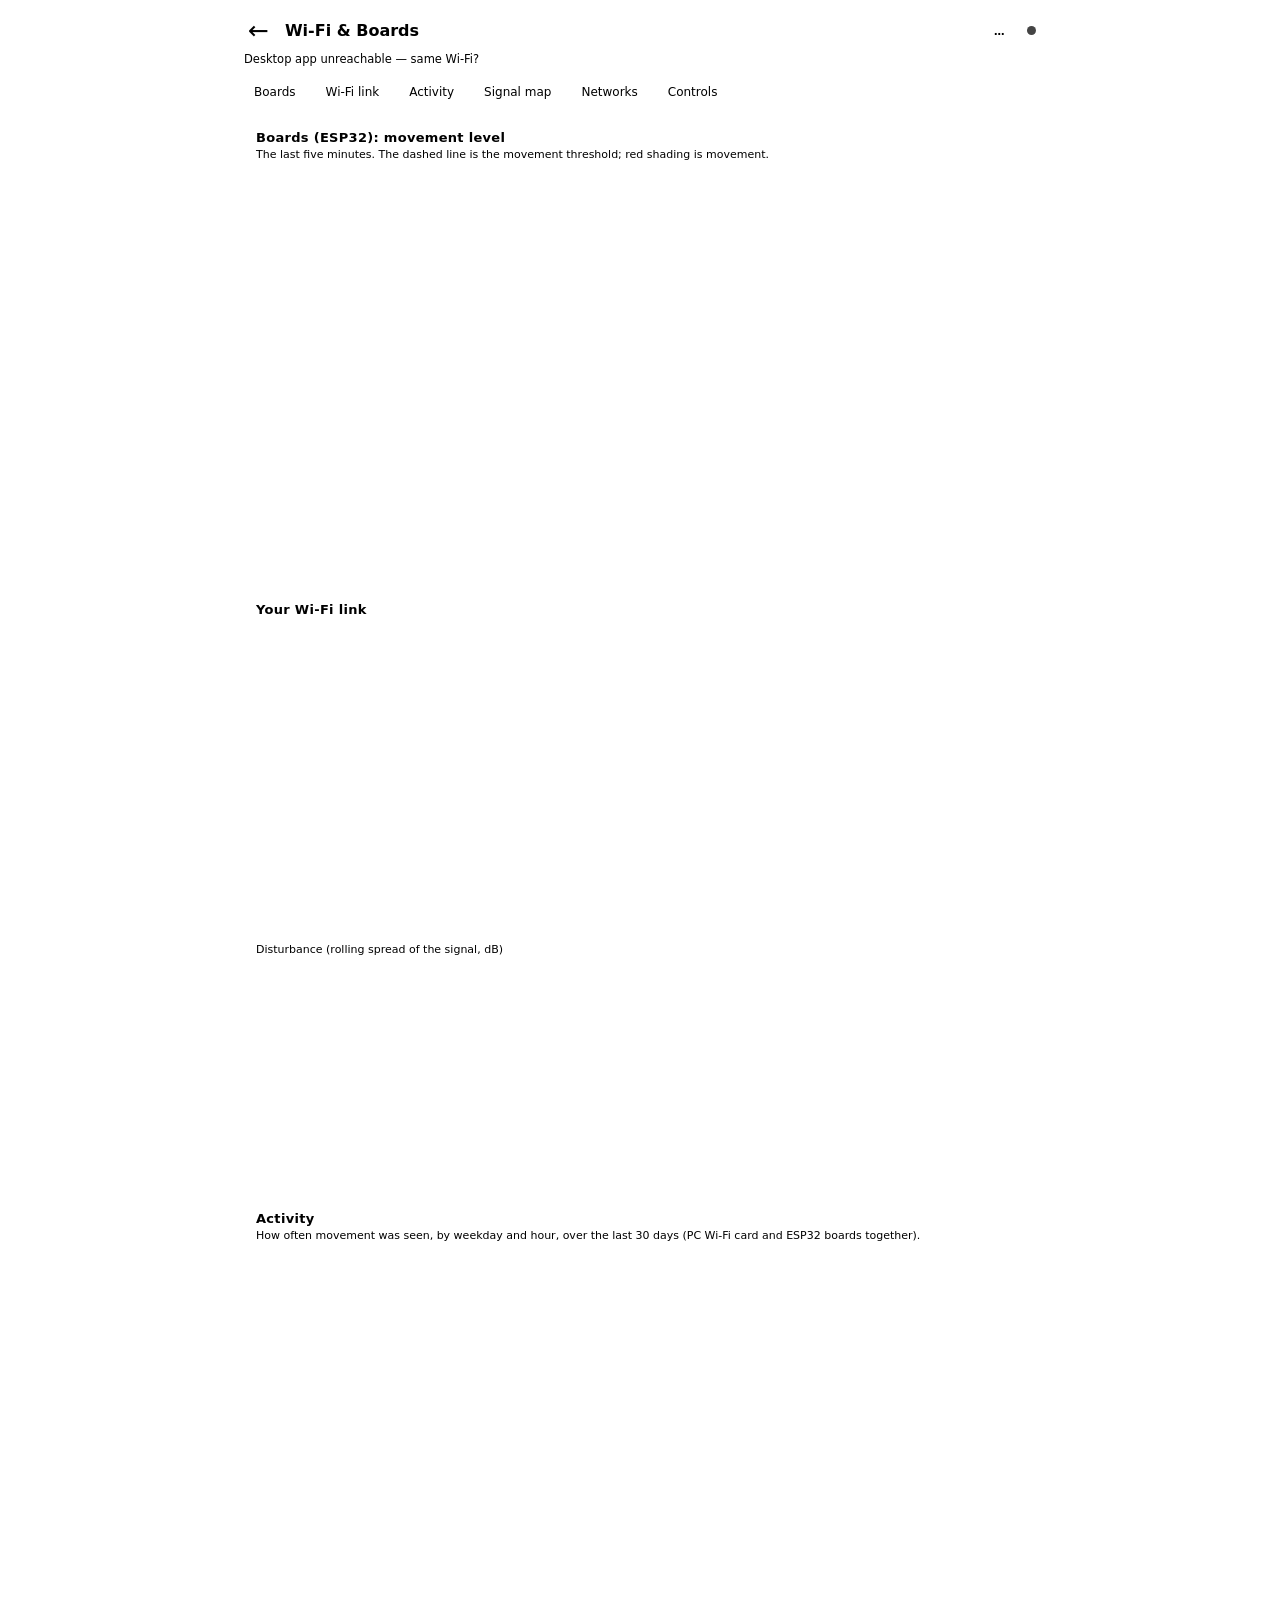
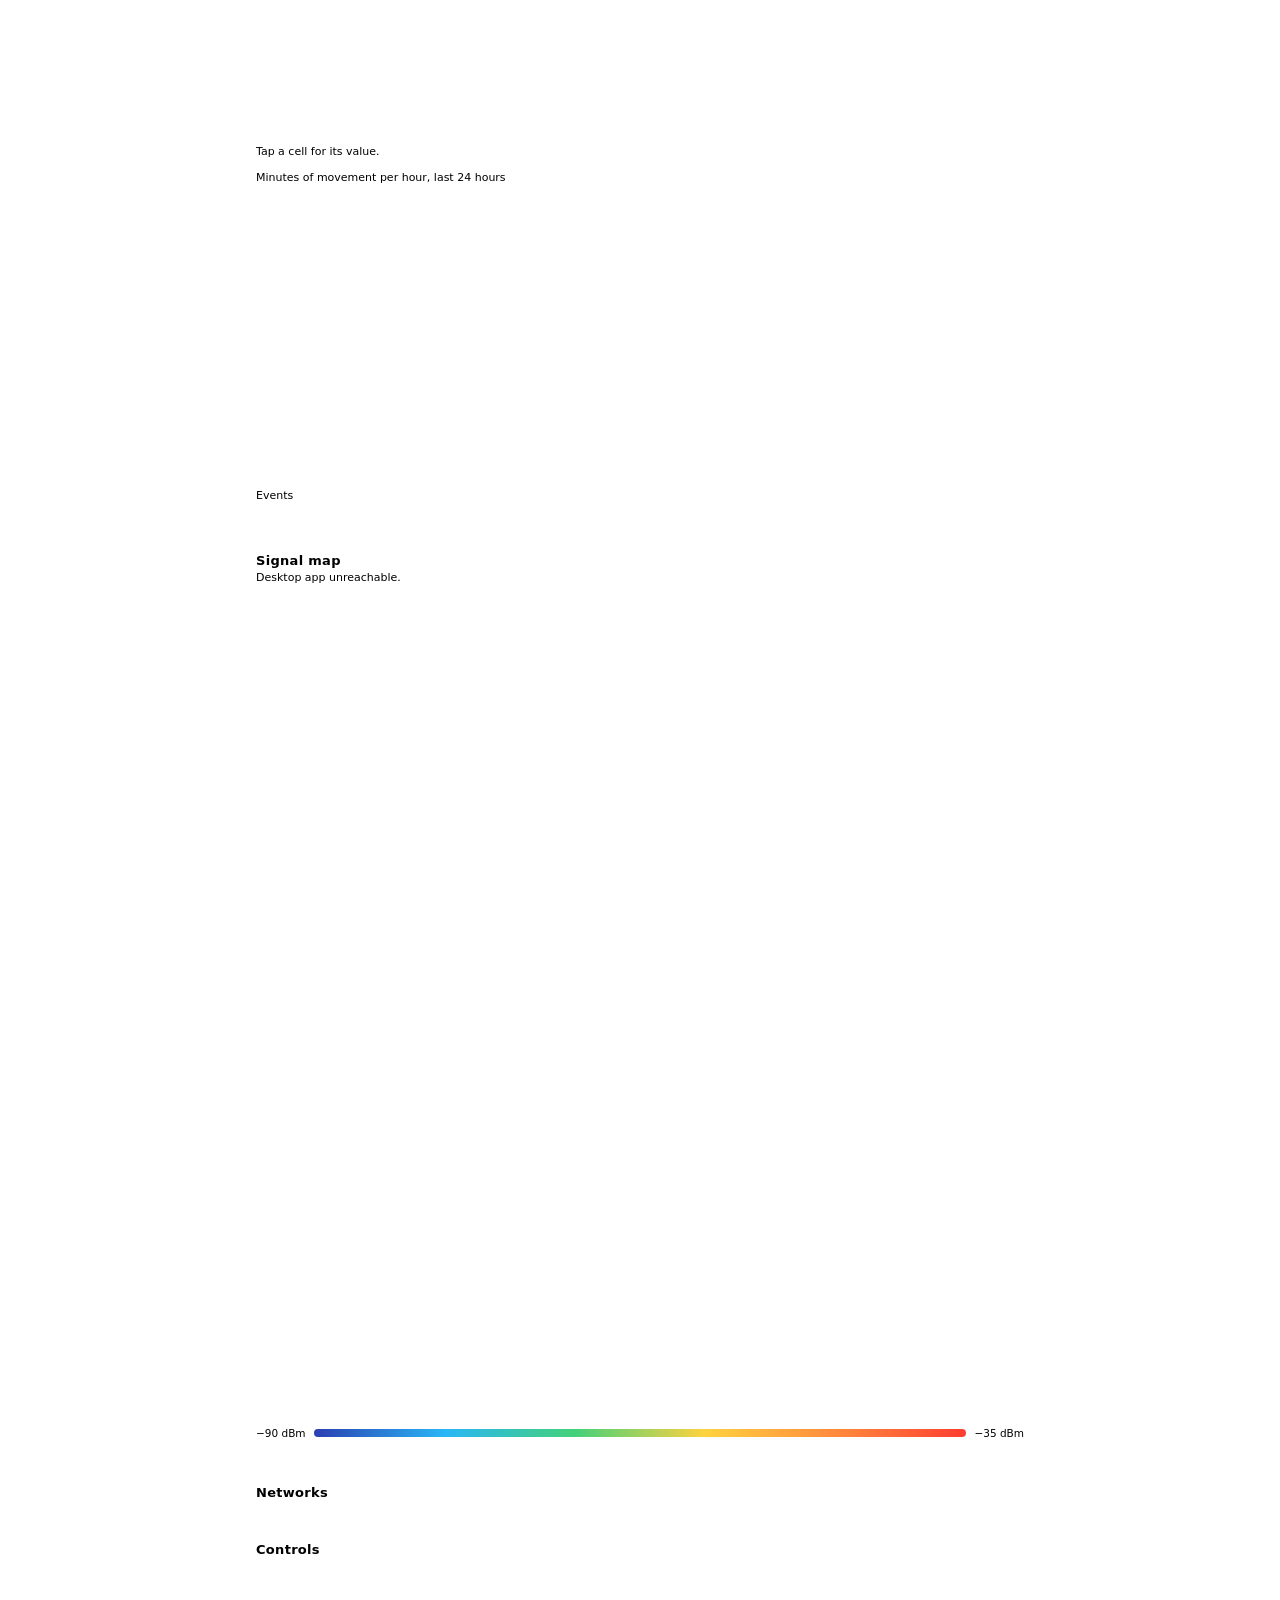
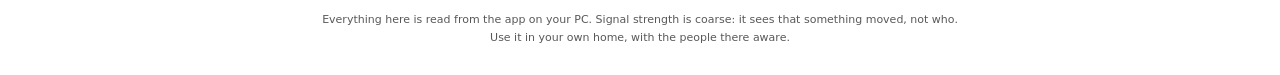
==== commit e417cac6: "updates" ====
--- a/web/wifi.html
+++ b/web/wifi.html
@@ -9,14 +9,14 @@
 <meta name="apple-mobile-web-app-status-bar-style" content="black-translucent">
 <link rel="apple-touch-icon" href="/icon-192.png">
 <style>
- :root{--bg:@@BG@@;--panel:@@PANEL@@;--line:@@BORDER@@;--text:@@TEXT@@;--tick:@@TEXT2@@;--acc:#38b8f0;--red:#ff5c4d;--grn:#2fe07a;--amb:#ff9f43;}
+ :root{--bg:@@BG@@;--panel:@@PANEL@@;--line:@@BORDER@@;--text:@@TEXT@@;--tick:@@TEXT2@@;--acc:@@ACCENT@@;--red:#ff5c4d;--grn:#2fe07a;--amb:#ff9f43;}
  *{box-sizing:border-box;margin:0;padding:0;-webkit-tap-highlight-color:transparent;}
  body{background:var(--bg);color:var(--text);font-family:-apple-system,BlinkMacSystemFont,'Segoe UI',system-ui,sans-serif;
    padding:env(safe-area-inset-top) 12px calc(env(safe-area-inset-bottom) + 28px);min-height:100vh;max-width:820px;margin:0 auto;-webkit-font-smoothing:antialiased;}
  header{display:flex;align-items:center;gap:12px;padding:16px 2px 6px;}
  header a.back{color:var(--tick);text-decoration:none;font-size:25px;line-height:1;padding:2px 4px;}
  header h1{font-size:16px;font-weight:650;flex:1;}
- .chip{font-size:10.5px;font-weight:700;padding:4px 10px;border-radius:7px;letter-spacing:.5px;white-space:nowrap;background:#1c2b52;color:var(--tick);}
+ .chip{font-size:10.5px;font-weight:700;padding:4px 10px;border-radius:7px;letter-spacing:.5px;white-space:nowrap;background:var(--line);color:var(--tick);}
  .chip.moving{background:#7a1d12;color:#ffd5cf;}
  .chip.quiet{background:#12482b;color:#c8ffe0;}
  .dot{width:9px;height:9px;border-radius:50%;background:#444;transition:.3s;}
@@ -33,7 +33,7 @@
  .grow{flex:1;min-width:0;}
  .man{flex:0 0 auto;width:84px;display:none;}
  .man.on{display:block;}
- .man canvas{width:84px;height:128px;border:1px solid #24507f;border-radius:4px;background:#0c1d33;}
+ .man canvas{width:84px;height:128px;border:1px solid var(--line);border-radius:4px;background:var(--panel);}
  .stats{display:flex;gap:14px;flex-wrap:wrap;font-size:11px;color:var(--tick);margin-top:6px;font-variant-numeric:tabular-nums;}
  .stats b{color:var(--text);font-weight:650;}
  .tabs{display:flex;gap:6px;flex-wrap:wrap;margin:6px 0 8px;}
@@ -55,7 +55,7 @@
  .tag.d{background:#4a2a08;color:var(--amb);} .tag.n{background:#4a1230;color:#ff8fbf;}
  .health{display:flex;align-items:center;gap:14px;margin:6px 0 8px;}
  .health .g{font-size:34px;font-weight:700;line-height:1;}
- .find{font-size:12px;line-height:1.5;padding:6px 10px;border-left:3px solid var(--acc);background:rgba(56,184,240,.07);margin:6px 0;border-radius:0 6px 6px 0;}
+ .find{font-size:12px;line-height:1.5;padding:6px 10px;border-left:3px solid var(--acc);background:var(--panel);margin:6px 0;border-radius:0 6px 6px 0;}
  .find.high{border-color:var(--red);} .find.warn{border-color:var(--amb);}
  .sw{display:flex;align-items:center;gap:12px;padding:10px 0;border-bottom:1px solid var(--line);}
  .sw:last-of-type{border-bottom:0;}
@@ -122,6 +122,7 @@
 <div class="card" id="ctl">
  <h2>Controls</h2>
  <div class="note" id="ctlNote"></div>
+ <div id="phoneInfo"></div>
  <div id="sws"></div>
  <div class="msg" id="ctlMsg"></div>
 </div>
@@ -185,7 +186,12 @@
     out.push([ox+q[0]*scale,oy+q[1]*scale,br]);});
   return out;
 }
-var RAMP=[[0,[12,29,51]],[0.18,[20,52,96]],[0.45,[40,112,190]],[0.72,[120,190,240]],[1,[255,255,255]]];
+/* the dots' colours follow the app's theme: the tile colour, the accent deepening into it, the accent, near-white */
+function hexRgb(h){h=String(h||'').trim().replace('#','');if(h.length===3)h=h.replace(/./g,'$&$&');var n=parseInt(h,16);return isNaN(n)?[12,29,51]:[n>>16&255,n>>8&255,n&255];}
+function mixRgb(a,b,t){return [0,1,2].map(function(i){return Math.round(a[i]+(b[i]-a[i])*t);});}
+var RAMP=(function(){var cs=getComputedStyle(document.documentElement),bg=hexRgb(cs.getPropertyValue('--panel')),ac=hexRgb(cs.getPropertyValue('--acc'));
+  return [[0,bg],[0.18,mixRgb(bg,ac,0.25)],[0.45,mixRgb(bg,ac,0.75)],[0.72,mixRgb(ac,[255,255,255],0.45)],[1,[255,255,255]]];})();
+function accA(a){var c=hexRgb(getComputedStyle(document.documentElement).getPropertyValue('--acc'));return 'rgba('+c[0]+','+c[1]+','+c[2]+','+a+')';}
 function ramp(v){v=Math.max(0,Math.min(1,v));for(var i=1;i<RAMP.length;i++){if(v<=RAMP[i][0]){var a=RAMP[i-1],b=RAMP[i],t=(v-a[0])/(b[0]-a[0]);
   return 'rgb('+Math.round(a[1][0]+(b[1][0]-a[1][0])*t)+','+Math.round(a[1][1]+(b[1][1]-a[1][1])*t)+','+Math.round(a[1][2]+(b[1][2]-a[1][2])*t)+')';}}return 'rgb(255,255,255)';}
 var manCv=null,manCtx=null,glow=null;
@@ -194,15 +200,16 @@
   if(!manCv){manCv=$('cMan');manCv.width=W*DPR;manCv.height=H*DPR;manCtx=manCv.getContext('2d');
     glow=document.createElement('canvas');glow.width=Math.ceil(W*DPR/3);glow.height=Math.ceil(H*DPR/3);}
   var c=manCtx,pts=cloud(st.phase,W,H);
-  c.setTransform(1,0,0,1,0,0);c.globalCompositeOperation='source-over';c.fillStyle='rgb(12,29,51)';c.fillRect(0,0,manCv.width,manCv.height);
+  c.setTransform(1,0,0,1,0,0);c.globalCompositeOperation='source-over';c.fillStyle='rgb('+RAMP[0][1].join(',')+')';c.fillRect(0,0,manCv.width,manCv.height);
   var d=Math.max(1.5,1.35*DPR);
   for(var i=0;i<pts.length;i++){var p=pts[i];c.fillStyle=ramp(p[2]*1.05);c.fillRect(p[0]*DPR-d/2,p[1]*DPR-d/2,d,d);}
   var g=glow.getContext('2d');g.setTransform(1,0,0,1,0,0);g.clearRect(0,0,glow.width,glow.height);g.drawImage(manCv,0,0,glow.width,glow.height);
   c.globalCompositeOperation='lighter';c.globalAlpha=0.55;c.imageSmoothingEnabled=true;c.drawImage(glow,0,0,manCv.width,manCv.height);c.globalAlpha=1;c.globalCompositeOperation='source-over';
 }
-var lastT=0;
+var lastIdx=-1;
 function loop(ts){
-  if(st.man){if(ts-lastT>=70){lastT=ts;st.phase=(st.phase+0.42)%(2*Math.PI);drawMan();}}
+  /* the stride follows the clock (40 pictures per 1.05 s stride), so it is smooth at any screen rate and never slows down */
+  if(st.man){var idx=Math.floor(ts/1050*40)%40;if(idx!==lastIdx){lastIdx=idx;st.phase=2*Math.PI*idx/40;drawMan();}}
   requestAnimationFrame(loop);
 }
 requestAnimationFrame(loop);
@@ -244,7 +251,7 @@
   var top=Math.max(mx*1.2,th!=null?th*1.3:0,0.001);
   var spans=[];var s0=null;ch.forEach(function(p){if(p[3]&&s0===null)s0=p[0];else if(!p[3]&&s0!==null){spans.push([s0,p[0]]);s0=null;}});if(s0!==null)spans.push([s0,0]);
   lineChart($('cBoards'),{xmin:-300,xmax:0,ymin:0,ymax:top,spans:spans,hline:th,yfmt:function(v){return v.toFixed(2);},
-    series:[{pts:ch.map(function(p){return [p[0],p[1]];}),color:'#7fd4ff',fill:'rgba(56,184,240,0.18)'}],
+    series:[{pts:ch.map(function(p){return [p[0],p[1]];}),color:css('--acc'),fill:accA(0.18)}],
     empty:ch.length<2?(d.csi&&d.csi.wanted?'waiting for the boards…':'no boards connected — pick one in the CSI tab on the PC'):''});
   var cs=d.csi||{};
   $('bStats').innerHTML='<span><b>'+(cs.live?Math.round(cs.rate||0):0)+'</b> packets/s</span>'+(cs.rssi!=null?'<span>RSSI <b>'+Math.round(cs.rssi)+'</b> dBm</span>':'')
@@ -252,7 +259,7 @@
   st.man=!!(cs.moving);$('man').classList.toggle('on',st.man);
   $('linkNote').textContent=lk?'Real signal in dBm, last five minutes.':'No Wi-Fi link on this PC right now.';
   var lh=d.link_hist||[],lo=-90,hi=-30;lh.forEach(function(p){lo=Math.min(lo,p[1]-4);hi=Math.max(hi,p[1]+4);});
-  lineChart($('cLink'),{xmin:-300,xmax:0,ymin:lo,ymax:hi,spans:d.moves,series:[{pts:lh,color:'#e8f6ff',fill:'rgba(56,184,240,0.12)'}],
+  lineChart($('cLink'),{xmin:-300,xmax:0,ymin:lo,ymax:hi,spans:d.moves,series:[{pts:lh,color:'#e8f6ff',fill:accA(0.12)}],
     empty:lh.length<2?'no signal samples':''});
   var sd=d.stds||[],sm=2;sd.forEach(function(p){sm=Math.max(sm,p[1]*1.2);});if(d.thr)sm=Math.max(sm,d.thr*1.3);
   lineChart($('cDist'),{xmin:-300,xmax:0,ymin:0,ymax:sm,spans:d.moves,hline:d.thr,yfmt:function(v){return v.toFixed(1);},
@@ -286,7 +293,16 @@
 var lastCtl='';
 function renderCtl(d){
   var p=d.prefs||{};
-  var key=JSON.stringify([p,d.can_disarm,d.local,d.away,d.at_pc]);if(key===lastCtl)return;lastCtl=key;
+  var ph=d.phone||null,nt=d.ntfy||null;
+  var key=JSON.stringify([p,d.can_disarm,d.local,d.away,d.at_pc,ph&&[ph.home,Math.round((ph.last_seen||0)/60)],nt]);if(key===lastCtl)return;lastCtl=key;
+  var ib='';
+  if(ph){var ago=ph.last_seen?Math.max(0,Math.round(d.now-ph.last_seen)):null;
+    ib+='<div class="find">Away follows <b>'+esc(ph.name||'your phone')+'</b>: '+(ph.home?'at home':'<b>away</b> — Away mode is on')
+      +(ago==null?'':(ago<120?' (seen '+ago+' s ago)':' (last seen '+new Date(ph.last_seen*1000).toLocaleTimeString([], {hour:'2-digit',minute:'2-digit'})+')'))+'</div>';}
+  else ib+='<div class="find">Tip: Away can follow your phone (on when it leaves the Wi-Fi, off when it is back). Set it up on the PC: Wi-Fi window → <b>Phone alerts &amp; automatic Away…</b></div>';
+  if(nt&&nt.topic){var u=(nt.server||'https://ntfy.sh').replace(/\/$/,'')+'/'+encodeURIComponent(nt.topic);
+    ib+='<div class="find">Phone alerts: subscribe to <b>'+esc(nt.topic)+'</b> in the free ntfy app, or <a href="'+esc(u)+'" style="color:var(--acc)">open it on this phone</a>.</div>';}
+  $('phoneInfo').innerHTML=ib;
   $('ctlNote').textContent=(d.away?'Away mode is counting right now. ':(p.away?'Away mode is on, but you are at the PC, so it is not counting. ':''))
     +(d.can_disarm?'':'From this device you can switch things on, but not off (the dashboard has no login, so only the PC can).');
   var h='';SW.forEach(function(s){var on=!!(s[0]==='auto_away_min'?(p[s[0]]>0):p[s[0]]);
@@ -358,7 +374,7 @@
       for(var rr=0;rr<f.ny;rr++)for(var qq=0;qq<f.nx;qq++)if(dm[rr][qq])c.fillRect(qq*cw,(f.ny-1-rr)*chh,cw+0.5,chh+0.5);}}
   if(paper){c.globalCompositeOperation='multiply';c.drawImage(MAPST.img,0,0,w,h);c.globalCompositeOperation='source-over';}
   (m.samples||[]).forEach(function(s){var col=mcol(s.v);c.beginPath();c.arc(s.x*sx,h-s.y*sy,4,0,6.3);c.fillStyle='rgb('+col+')';c.fill();c.lineWidth=1.3;c.strokeStyle=paper?'#111':'#fff';c.stroke();});
-  if(m.router){var rx=m.router[0]*sx,ry=h-m.router[1]*sy;c.beginPath();c.moveTo(rx,ry-8);c.lineTo(rx+7,ry+6);c.lineTo(rx-7,ry+6);c.closePath();c.fillStyle='#38b8f0';c.fill();c.strokeStyle='#fff';c.lineWidth=1.2;c.stroke();}
+  if(m.router){var rx=m.router[0]*sx,ry=h-m.router[1]*sy;c.beginPath();c.moveTo(rx,ry-8);c.lineTo(rx+7,ry+6);c.lineTo(rx-7,ry+6);c.closePath();c.fillStyle=css('--acc');c.fill();c.strokeStyle='#fff';c.lineWidth=1.2;c.stroke();}
   if(m.dead&&m.dead.suggest){var gx=m.dead.suggest[0]*sx,gy=h-m.dead.suggest[1]*sy;c.fillStyle='#ffd23f';c.strokeStyle='#000';c.lineWidth=1;c.font='bold 16px system-ui';c.textAlign='center';c.strokeText('★',gx,gy+5);c.fillText('★',gx,gy+5);}
   $('mapNote').textContent=(m.samples.length?m.samples.length+' samples on this floor. ':'No samples on this floor yet — walk around with the PC and press "Sample here" in the Signal map tab. ')+(m.field?'':'(Needs three samples to draw the map.)');
   $('mapStats').innerHTML=(m.router?'<span>▲ router</span>':'')+(m.dead&&m.dead.regions.length?'<span>pink = weaker than −75 dBm ('+m.dead.regions.length+' area'+(m.dead.regions.length>1?'s':'')+')</span>':'')+(m.dead&&m.dead.suggest?'<span>★ a spot for an extra node</span>':'');
@@ -372,6 +388,7 @@
   fetch('/api/wifi/web'+(st.first?'?start=1':''),{cache:'no-store'}).then(function(r){return r.json();}).then(function(d){
     st.first=false;$('dot').classList.add('live');
     if(!d.ok){$('sub').textContent=d.error||'Unavailable';$('chip').textContent='UNAVAILABLE';return;}
+    if(d.theme){if(st.theme&&st.theme!==d.theme){location.reload();return;}st.theme=d.theme;}   /* theme changed in the app: repaint */
     st.live=d;renderLive(d);
   }).catch(function(){$('sub').textContent='Desktop app unreachable — same Wi‑Fi?';$('dot').classList.remove('live');}).finally(function(){busy=false;});
 }
